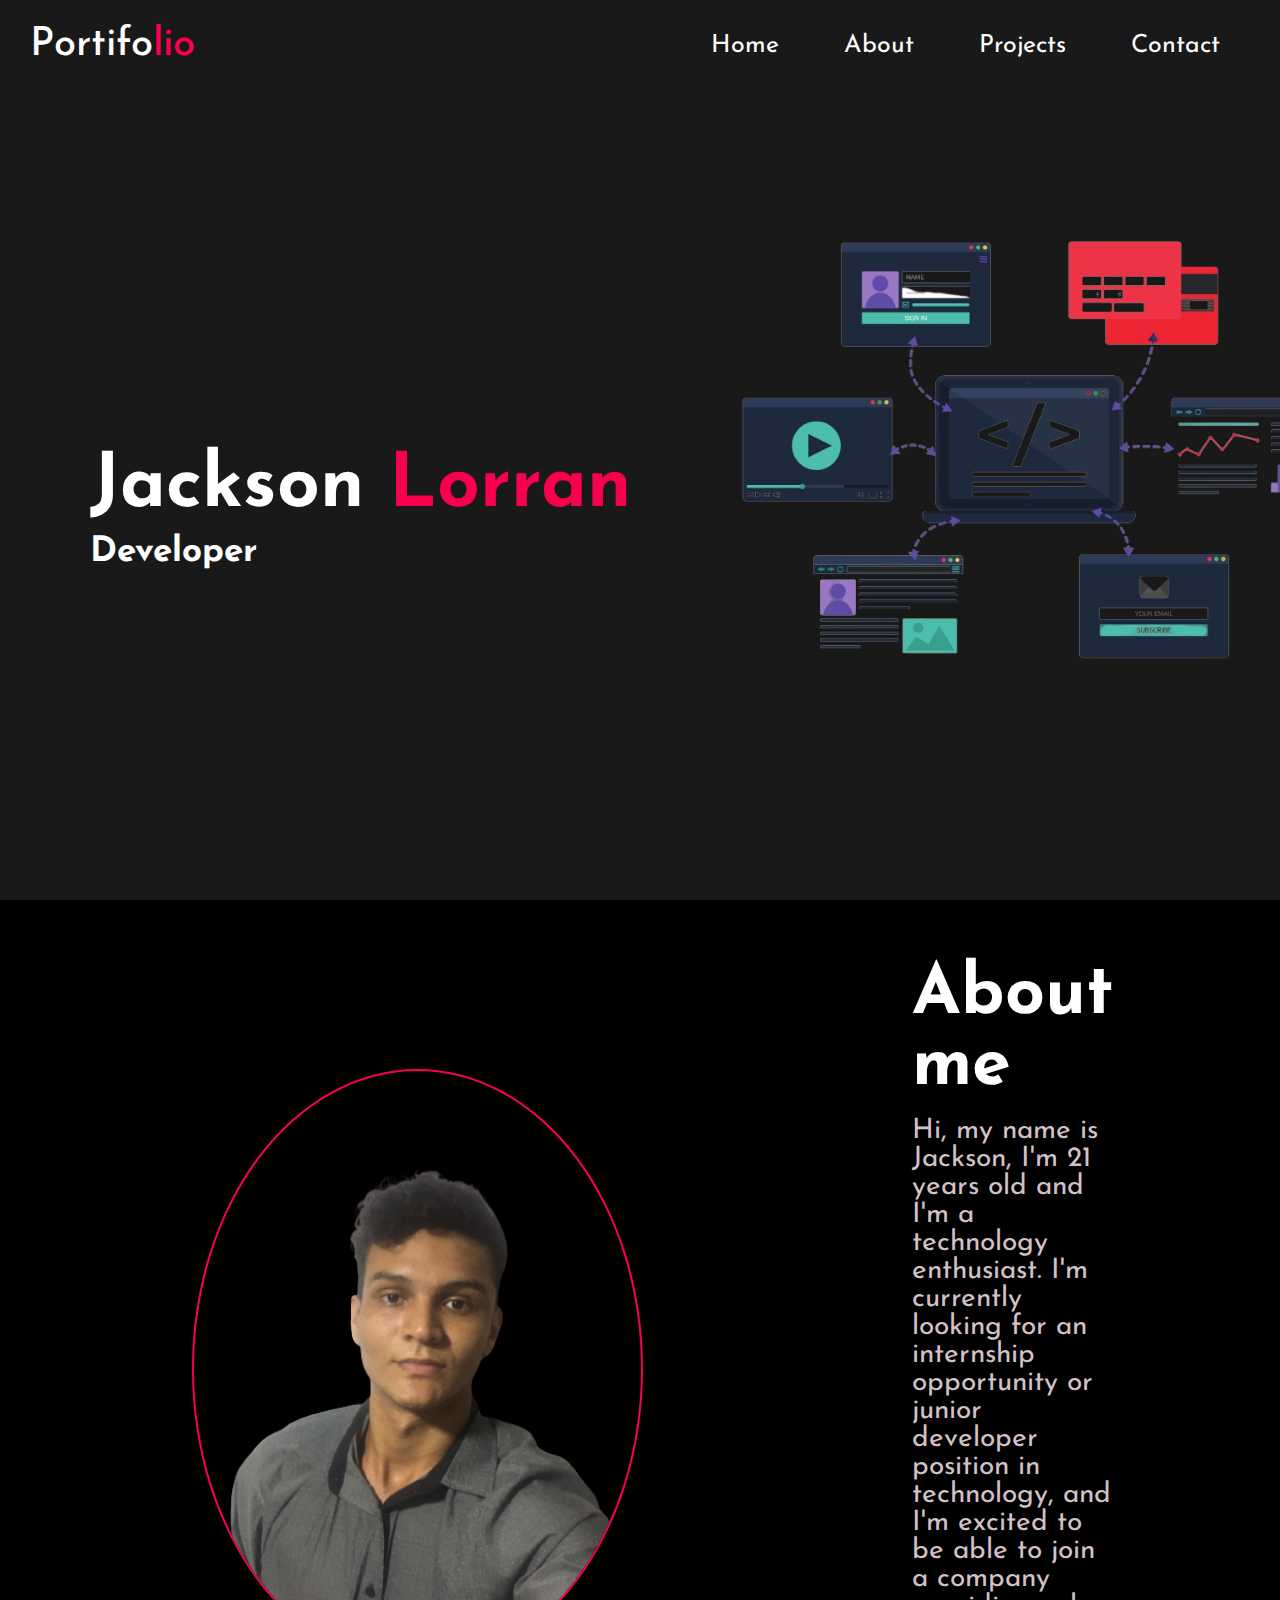
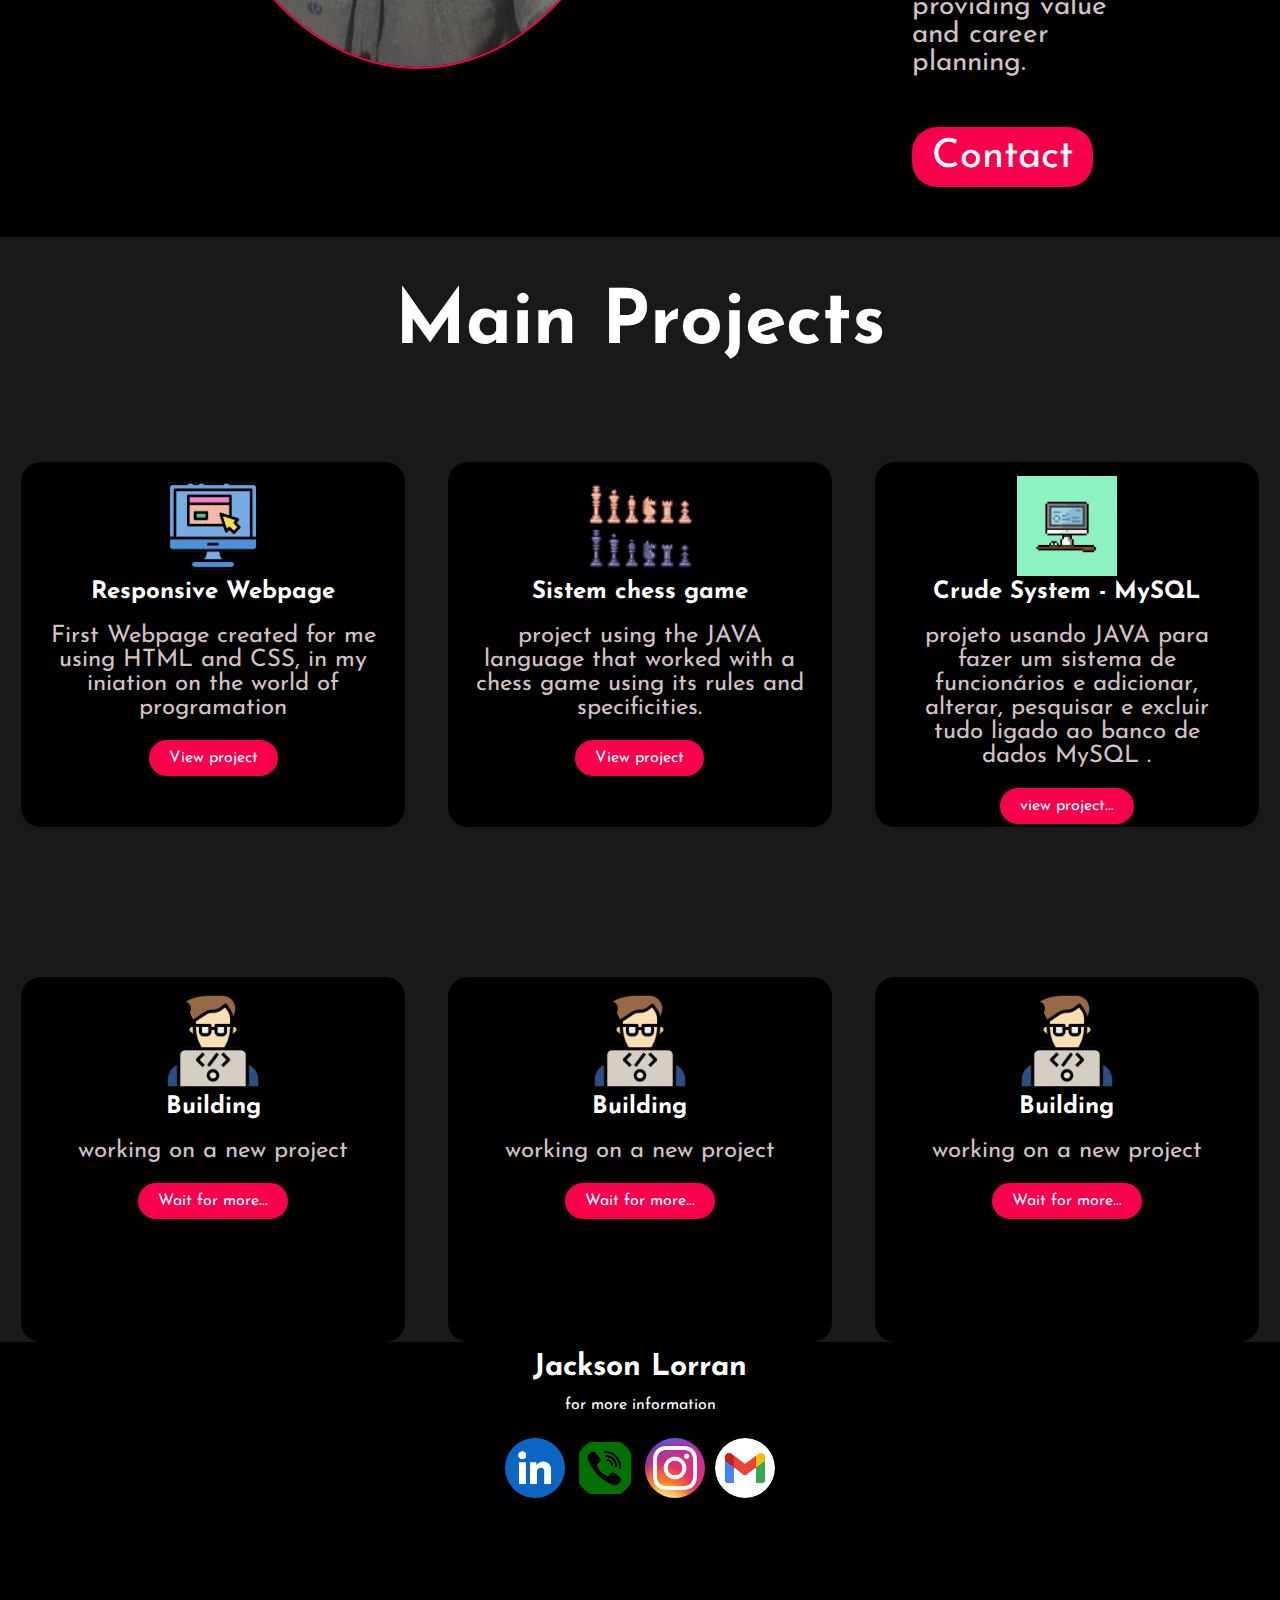
==== projects/projects.html @ d43f3ee8 "Implementing the portifolio" ====
<!DOCTYPE html>
<html lang="en">
  <head>
    <meta charset="UTF-8" />
    <meta http-equiv="X-UA-Compatible" content="IE=edge" />
    <meta name="viewport" content="width=device-width, initial-scale=1.0" />
    <link rel="stylesheet" href="/projects/project.css" />
    <link rel="preconnect" href="https://fonts.googleapis.com" />
    <link rel="preconnect" href="https://fonts.gstatic.com" crossorigin />
    <link
      href="https://fonts.googleapis.com/css2?family=Josefin+Sans:wght@200;500&display=swap"
      rel="stylesheet"
    />
    <title>Jackson Lorran</title>
  </head>
  <body>
    <div class="div-main" id="home">
      <nav>
        <h2 class="portifolio">Portifo<span>lio</span></h2>
        <ul>
          <li class="link-menu"><a href="#home">Home</a></li>
          <li class="link-menu"><a href="#about">About</a></li>
          <li class="link-menu"><a href="#projects-id">Projects</a></li>
          <li class="link-menu"><a href="#contact">Contact</a></li>
        </ul>
      </nav>
      <div class="my-name">
        <h1>Jackson <span>Lorran</span></h1>
        <h3>Developer</h3>
      </div>
    </div>
    <section id="about">
      <img src="/projects/img/FotoJACK.png" alt="Foto de jackson lorran"/>
      <div>
        <h2>About me</h2>
        <p>Hi, my name is Jackson, I'm 21 years old and I'm a technology enthusiast. I'm currently looking for an internship opportunity or junior developer position in technology, and I'm excited to be able to join a company providing value and career planning.</p>
        <a href="#contact">Contact</a>
      </div>
    </section>
    <div class="projects" id="projects-id">
      <h2>Main Projects</h2>
      <div class="card-project">

        <div class="card">
            <img src="/projects/img/Web-icon.png" />
            <h5>Responsive Webpage</h5>
            <p>First Webpage created for me using HTML and CSS, in my iniation on the world of programation</p>
            <a href="devjack.vercel.app" target="_blank">View project</a>
          </div>

        <div class="card">
          <img src="/projects/img/xadrez-icon.png"/>
          <h5>Sistem chess game</h5>
          <p>project using the JAVA language that worked with a chess game using its rules and specificities.</p>
          <a href="https://github.com/JackDev085/JogoDeXadrez" target="_blank">View project</a>
        </div>

        <div class="card">
          <img src="/projects/img/download.png" />
          <h5>Crude System - MySQL</h5>
          <p>
            projeto usando JAVA para fazer um sistema de funcionários e  adicionar, alterar, pesquisar e excluir tudo ligado ao banco de dados MySQL
            .</p>
          <a href="https://github.com/JackDev085/CrudeSQL--graphic-interface">view project...</a>
        </div>
    </div>

    <div class="projects" id="projects-id">
        <div class="card-project">
  
            <div class="card">
                <img src="/projects/img/Building-icon.png" />
                <h5>Building</h5>
                <p>working on a new project</p>
                <a href="#">Wait for more...</a>
              </div>
  
            <div class="card">
                <img src="/projects/img/Building-icon.png" />
                <h5>Building</h5>
                <p>working on a new project</p>
                <a href="#">Wait for more...</a>
              </div>
  
          <div class="card">
            <img src="/projects/img/Building-icon.png" />
            <h5>Building</h5>
            <p>working on a new project</p>
            <a href="#">Wait for more...</a>
          </div>
      </div>
    <footer id="contact">

        <h5>Jackson Lorran</h5>
        <p>for more information</p>
        <div class="social">
            <a href="https://www.linkedin.com/in/jackson-lorran-bb4454205/?original_referer= " target="_blank"><img src="/projects/img/linkedin-icon.png"></a>
            <a href="tel:+5585986667136"><img src="/projects/img/telefone-icon.png"></a>
            <a href="https://www.instagram.com/imdevjack/"><img src="/projects/img/instagram-icon.jpg"></a>
            <a href="mailto:computadordb@gmail.com?subject=A&body=jack%20kkk"><img src="/projects/img/gmail-icon.png"></a>
        </div>
      </footer>
  </body>
</html>
---- projects/project.css ----
* {
  margin: 0;
  padding: 0;
  box-sizing: border-box;

  font-family: "Josefin Sans", sans-serif;
}
.div-main {
  /* ocupar todo o ângulo de visão da página*/
  height: 100vh;
  width: 100%;
  background-image:url("img/background.png");
  background-size: cover;
  background-position: center;
  background-color: #191919;
}
nav {
  display: flex;
  align-items: center;
  justify-content: space-between;
  padding-left: 30px;
  padding-right: 30px;
  padding-top: 25px;
}
.portifolio {
  color: #ffffff;
  font-size: 40px;
  font-weight: 500;
}
.portifolio span {
  color: #f9004d;
}
li {
  color: white;
  list-style: none;
  display: inline-block;
  font-size: 25px;
  margin-right: 30px;
  margin-left: 30px;
}

li:hover {
  color: #f9004d;
  transition: 0.5s;
}
.link-menu a {
  color: white;
  text-decoration: none;
}
.my-name {
  position: absolute;
  top: 50%;
  left: 7%;
}

h1 {
  color: #ffffff;
  font-size: 75px;
}
h1 span {
  color: #f9004d;
}
.my-name h3 {
  color: white;
  font-size: 35px;
  padding-top: 10px;
}

section {
  display: flex;
  align-items: center;
  padding: 60px 15%;
  background-color: #000000;
}
section img {
  height: 600px;
  border-radius: 100%;
  border: 2px solid #f9004d;
  margin-right: 30%;
}
section div h2 {
  color: white;
  font-size: 70px;
}
section div p {
  color: #d3c1c7;
  font-size: 28px;
  margin-top: 15px;
  margin-bottom: 60px;
}
section div a {
  font-size: 40px;
  background-color: #f9004d;
  color: #ffffff;
  padding: 10px 20px;
  border-radius: 25px;
  cursor: pointer;
  text-decoration: none;
}
section div a:hover {
  background-color: transparent;
  border: 2px solid #f9004d;
  transition: 0.5s;
}
.projects {
  background-color: #191919;
  padding-top: 50px;
  padding-bottom: 100px;
}
.projects h2 {
  color: white;
  font-size: 75px;
  text-align: center;
}
.card {
  background-color: #000000;
  height: 365px;
  width: 335px;
  border-radius: 20px;
  padding: 14px 24px;
  text-align: center;
  width: 30%;
}
.card img {
  height: 100px;
}
.card h5 {
  color: #ffffff;
  font-size: 24px;
}
.card p {
  font-size: 24px;
  color: #d3c1c7;
  margin-top: 20px;
  margin-bottom: 30px;
}
.card a {
  background-color: #f9004d;
  color: #ffffff;
  padding: 10px 20px;
  border-radius: 25px;
  cursor: pointer;
  transition: 0.5s;
  text-decoration: none;
}
.card:hover {
  transform: scale(1.1);
  transition: 0.5s;
}
.card a:hover {
  background-color: transparent;
  border: 2px solid #f9004d;
}

.card-project {
  display: flex;
  justify-content: space-around;
  margin-top: 100px;
}
footer {
  background-color: #000000;
  padding-top: 10px;
  padding-bottom: 120px;
  display: flex;
  flex-direction: column;
  align-items: center;
  justify-content: center;
}
footer h5 {
  color: white;
  font-size: 30px;
}
footer p {
  color: white;
  font-size: 16px;
  margin-top: 14px;
  margin-bottom: 30px;
}
.social {
  display: flex;
  gap: 20px;
}
.social img {
  height: 60px;
  border-radius: 50%;
}
.social a {
  border-radius: 50%;
  display: flex;
  justify-content: center;
  align-items: center;
  height: 50px;
  width: 50px;
  cursor: pointer;
}
.social a:hover {
  transform: scale(1.3);
  transition: 0.5s;
}
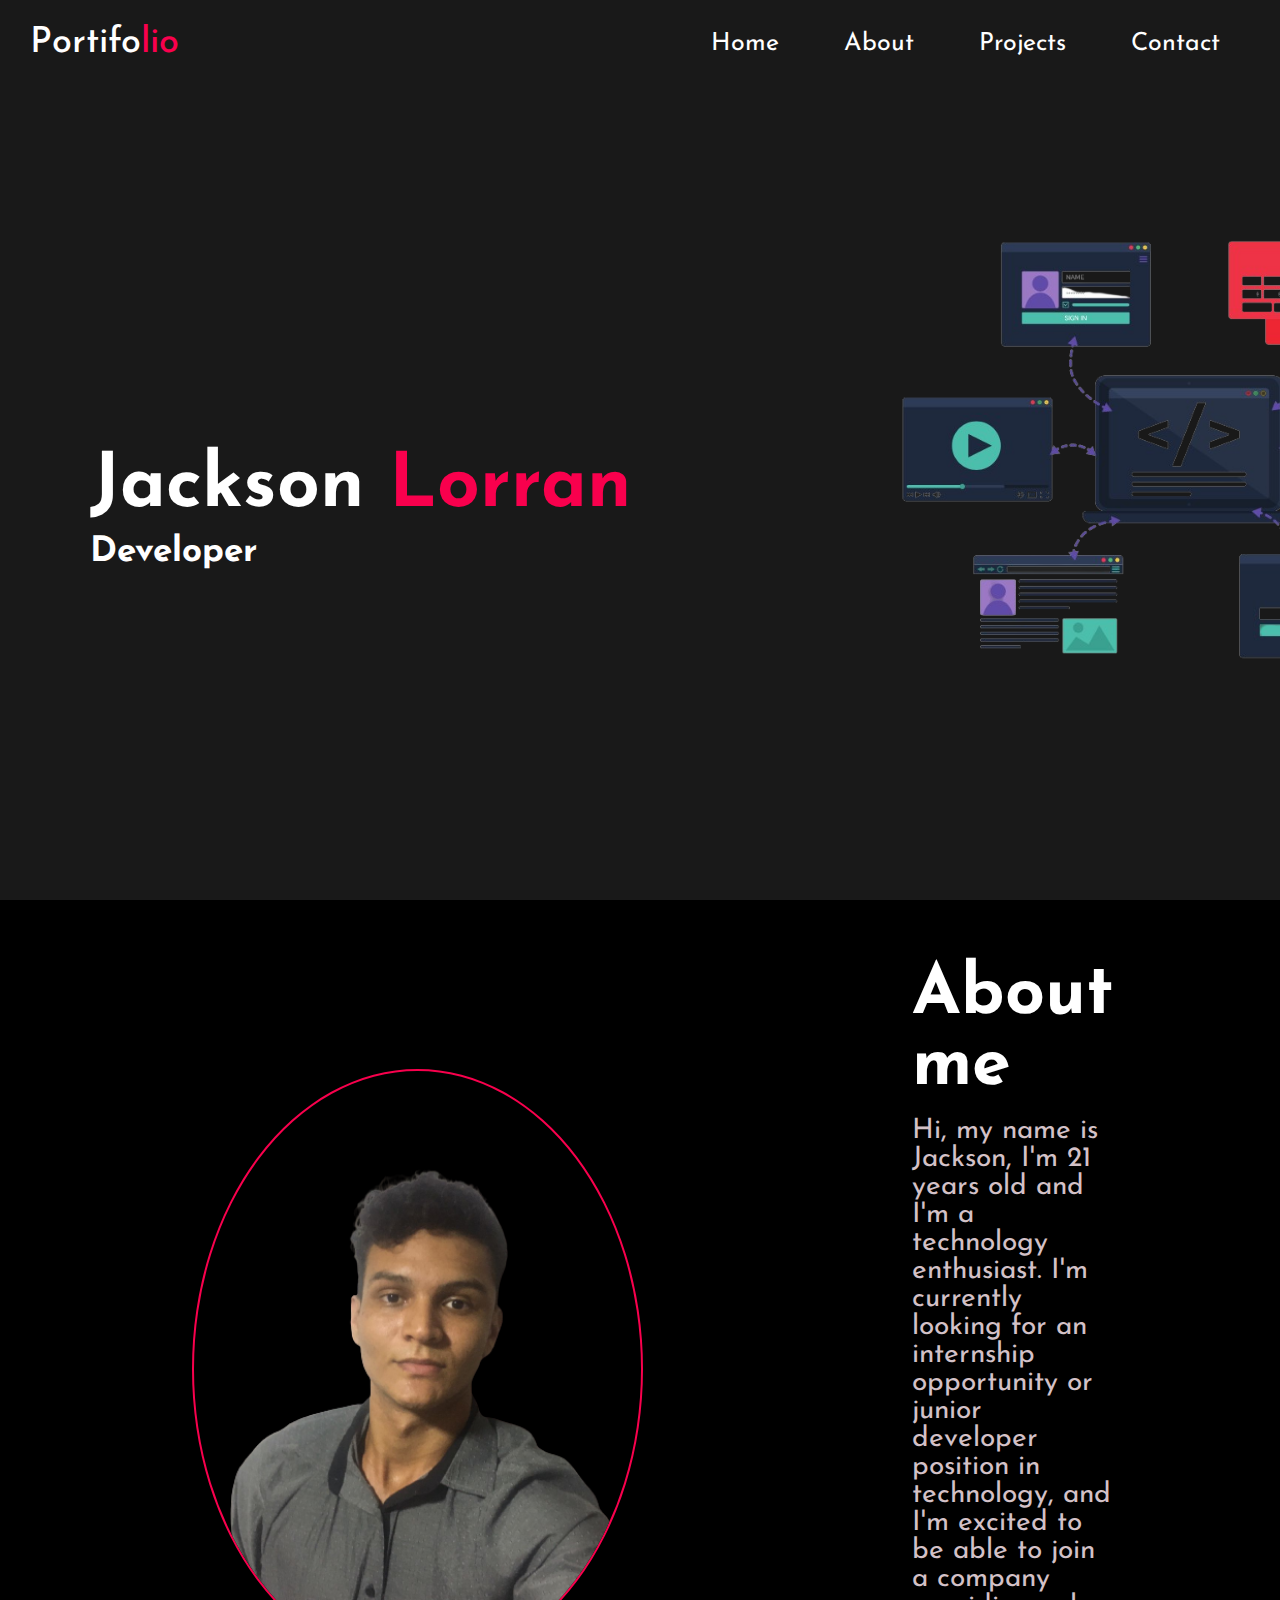
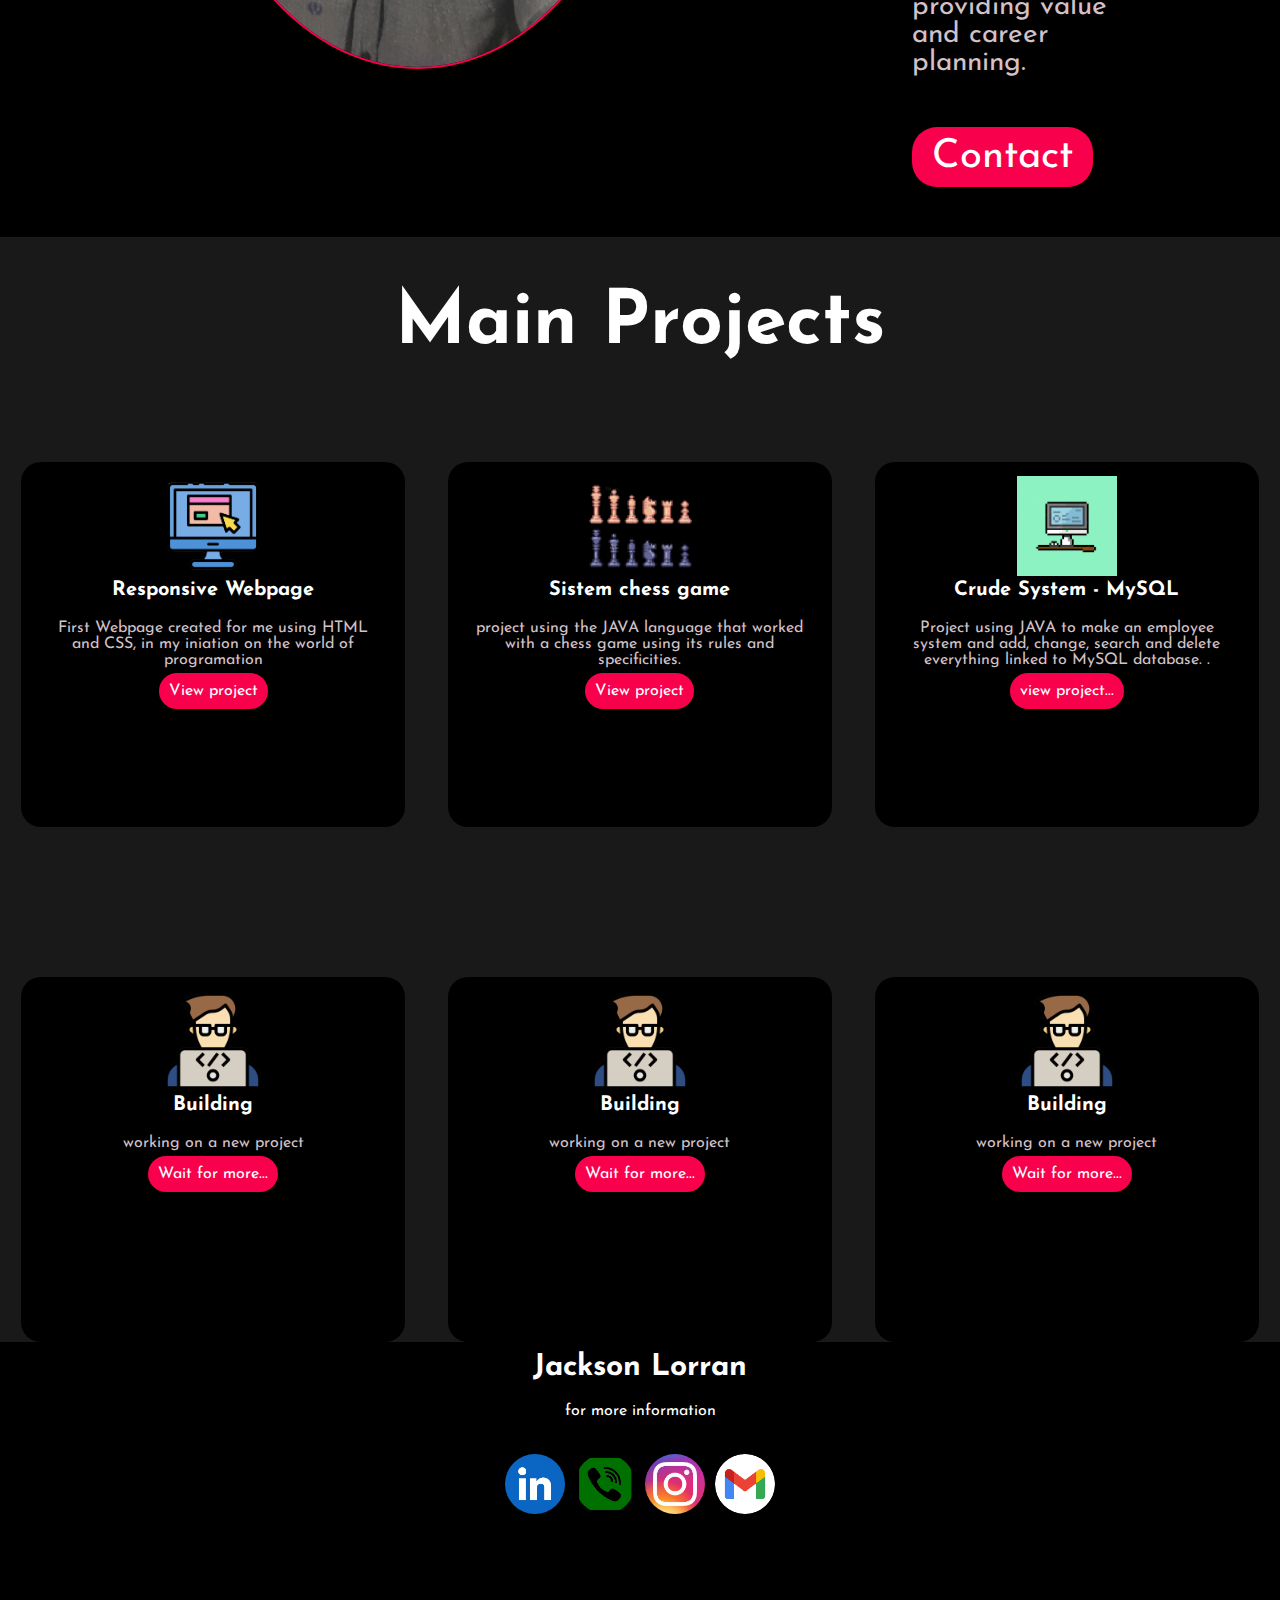
==== commit 38b6bbf9: "Little adjusts" ====
--- a/projects/projects.html
+++ b/projects/projects.html
@@ -14,6 +14,7 @@
     <title>Jackson Lorran</title>
   </head>
   <body>
+    <header>
     <div class="div-main" id="home">
       <nav>
         <h2 class="portifolio">Portifo<span>lio</span></h2>
@@ -24,14 +25,18 @@
           <li class="link-menu"><a href="#contact">Contact</a></li>
         </ul>
       </nav>
+
+
+
+    </header>
       <div class="my-name">
         <h1>Jackson <span>Lorran</span></h1>
         <h3>Developer</h3>
       </div>
     </div>
     <section id="about">
-      <img src="/projects/img/FotoJACK.png" alt="Foto de jackson lorran"/>
-      <div>
+        <img src="./img/FotoJACK.png" alt="Imagem do conteúdo 1" />
+      <div class="media">
         <h2>About me</h2>
         <p>Hi, my name is Jackson, I'm 21 years old and I'm a technology enthusiast. I'm currently looking for an internship opportunity or junior developer position in technology, and I'm excited to be able to join a company providing value and career planning.</p>
         <a href="#contact">Contact</a>
@@ -59,7 +64,7 @@
           <img src="/projects/img/download.png" />
           <h5>Crude System - MySQL</h5>
           <p>
-            projeto usando JAVA para fazer um sistema de funcionários e  adicionar, alterar, pesquisar e excluir tudo ligado ao banco de dados MySQL
+            Project using JAVA to make an employee system and add, change, search and delete everything linked to MySQL database.
             .</p>
           <a href="https://github.com/JackDev085/CrudeSQL--graphic-interface">view project...</a>
         </div>
--- a/projects/project.css
+++ b/projects/project.css
@@ -5,15 +5,18 @@
 
   font-family: "Josefin Sans", sans-serif;
 }
+
+
 .div-main {
   /* ocupar todo o ângulo de visão da página*/
   height: 100vh;
   width: 100%;
   background-image:url("img/background.png");
-  background-size: cover;
-  background-position: center;
+  background-size:cover;
   background-color: #191919;
-}
+
+}
+
 nav {
   display: flex;
   align-items: center;
@@ -24,7 +27,7 @@
 }
 .portifolio {
   color: #ffffff;
-  font-size: 40px;
+  font-size: 36px;
   font-weight: 500;
 }
 .portifolio span {
@@ -77,6 +80,7 @@
   border-radius: 100%;
   border: 2px solid #f9004d;
   margin-right: 30%;
+  display: block;
 }
 section div h2 {
   color: white;
@@ -126,18 +130,18 @@
 }
 .card h5 {
   color: #ffffff;
-  font-size: 24px;
+  font-size: 20px;
 }
 .card p {
-  font-size: 24px;
+  font-size: 16px;
   color: #d3c1c7;
   margin-top: 20px;
-  margin-bottom: 30px;
+  margin-bottom: 15px;
 }
 .card a {
   background-color: #f9004d;
   color: #ffffff;
-  padding: 10px 20px;
+  padding: 10px 10px;
   border-radius: 25px;
   cursor: pointer;
   transition: 0.5s;
@@ -173,8 +177,8 @@
 footer p {
   color: white;
   font-size: 16px;
-  margin-top: 14px;
-  margin-bottom: 30px;
+  margin-top: 20px;
+  margin-bottom: 40px;
 }
 .social {
   display: flex;
